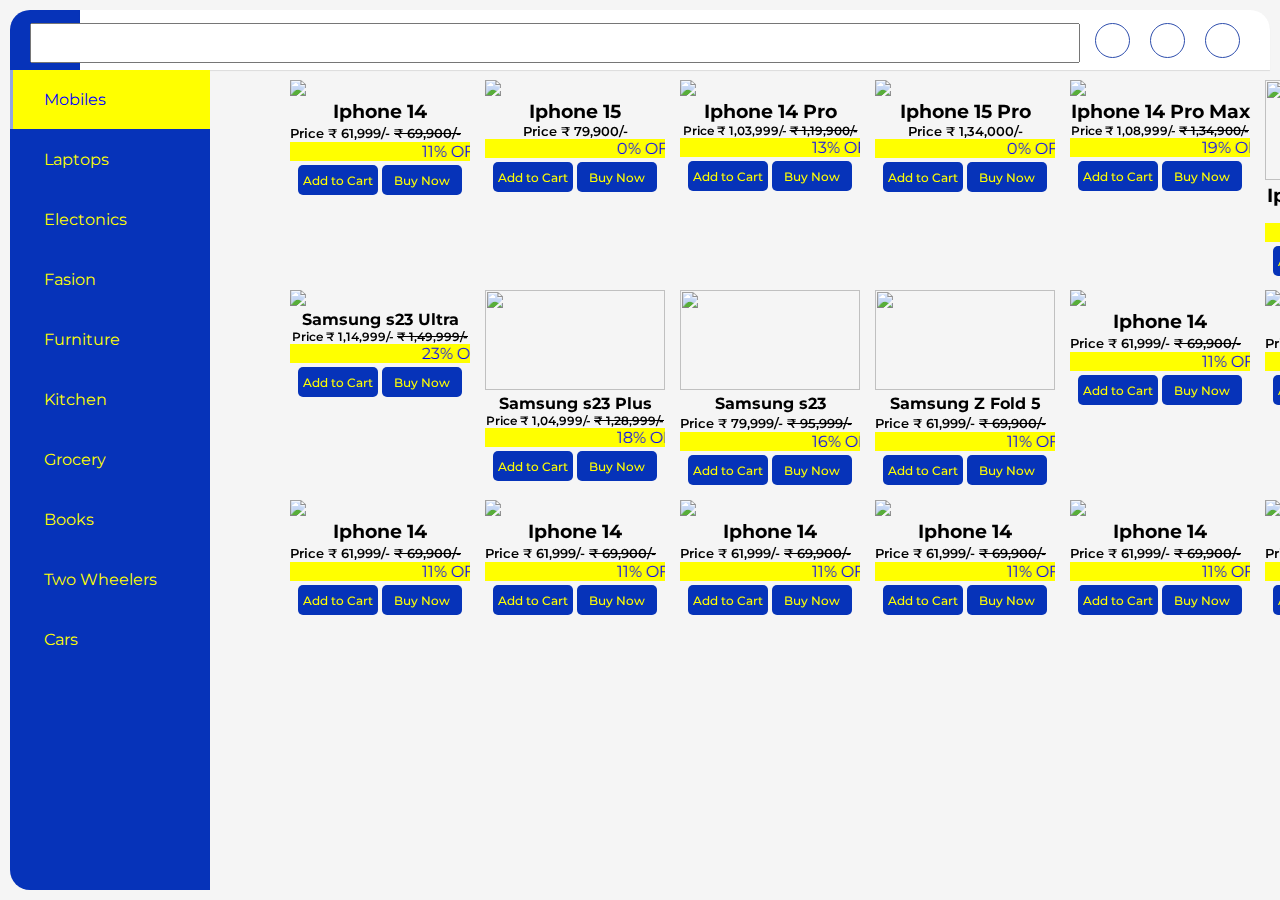
==== index.html @ 70704dff "Add files via upload" ====
<!DOCTYPE html>
<html lang="en">
<head>
    <meta charset="UTF-8">
    <meta name="viewport" content="width=device-width, initial-scale=1.0">
    <title>Shopy | Mobiles</title>
    <link rel="stylesheet" href="./styles.css">
    <script src="https://kit.fontawesome.com/b99e675b6e.js"></script>
    <link rel="stylesheet" href="https://cdnjs.cloudflare.com/ajax/libs/font-awesome/6.4.2/css/all.min.css" integrity="sha512-z3gLpd7yknf1YoNbCzqRKc4qyor8gaKU1qmn+CShxbuBusANI9QpRohGBreCFkKxLhei6S9CQXFEbbKuqLg0DA==" crossorigin="anonymous" referrerpolicy="no-referrer" />
</head>
<body>
    <div class="wrapper">
  
        <div class="top_navbar">
            <div class="hamburger">
                <i class="fa-solid fa-shop fa-2x" style="color: yellow;"></i>
             </div>
          <div class="top_menu">
            <div class="logo">
               <span style="font-size: 38px; margin-left: -16px;">Shopi</span>
            </div>
            <ul>
                <li><form action="" class="search">
                    <input type="text">
                </form></li>
              <li><a href="#">
                
                <i class="fas fa-search"></i>
                </a></li>
                <li><a href="#">
                
                    <i class="fas fa-cart-shopping"></i>
                    </a></li>
              <li><a href="#">
                <i class="fas fa-bell"></i>
                </a></li>
              <li><a href="#">
                <i class="fas fa-user"></i>
                </a></li>
            </ul>
          </div>
        </div>
        
        <div class="sidebar">
            <ul>
                <li><a href="#" class="active">
                    <span class="icon"><i class="fa-solid fa-mobile fa-lg"></i></i></i></span>
                    <span class="title">Mobiles</span>
                    </a></li>
                    <li><a href="./laptop.html" >
                        <span class="icon"><i class="fa-solid fa-laptop fa-lg"></i></i></span>
                        <span class="title">Laptops</span>
                        </a></li>
                        <li><a href="./electonics.html">
                            <span class="icon"><i class="fa-regular fa-lightbulb fa-lg" ></i></i></i></i></span>
                            <span class="title">Electonics</span>
                            </a></li>
              
              
                <li><a href="./fasion.html">
                    <span class="icon"><i class="fa fa-shirt"></i></i></span>
                    <span class="title">Fasion</span>
                    </a></li>
                    
                        
                            <li><a href="./furniture.html">
                                <span class="icon"><i class="fa-solid fa-chair fa-lg"></i></i></i></span>
                                <span class="title">Furniture</span>
                                </a></li>
                                <li><a href="./kitchen.html">
                                    <span class="icon"><i class="fa-solid fa-kitchen-set fa-lg"></i></i></i></span>
                                    <span class="title">Kitchen</span>
                                    </a></li>
                                    <li><a href="./grocery.html">
                                        <span class="icon"><i class="fas fa-leaf fa-lg"></i></span>
                                        <span class="title">Grocery</span>
                                        </a></li>
                                        <li><a href="./books.html">
                                            <span class="icon"><i class="fas fa-book fa-lg"></i></span>
                                            <span class="title">Books</span>
                                            </a></li>
                                            <li><a href="./towwheels.html">
                                                <span class="icon"><i class="fas fa-motorcycle fa-lg"></i></span>
                                                <span class="title">Two Wheelers</span>
                                                </a></li>
                                                <li><a href="./cars.html">
                                                    <span class="icon"><i class="fas fa-car fa-lg"></i></span>
                                                    <span class="title">Cars</span>
                                                    </a></li>
                                                    
          </ul>
        </div>
        <div class="container">
              <div class="item">
                <img src="https://encrypted-tbn0.gstatic.com/images?q=tbn:ANd9GcSqtTIyu3yUyZHZrE1S5YfPYiVc9wmK-VdGQA&usqp=CAU" width="180px">
              <h3 style="text-align: center;">Iphone 14</h3>
              <span class="cards"> Price &#8377; 61,999/- <s>&#8377; 69,900/-</s> </span>
              <marquee style="color: blue; background-color: yellow;">11% OFF</marquee>
              
              <ul><li style="text-align: center;"><button>Add to Cart</button> <button>Buy Now</button></li></ul>
              </div>
              <div class="item">
                <img src="https://store.storeimages.cdn-apple.com/4668/as-images.apple.com/is/iphone-15-model-unselect-gallery-1-202309_FMT_WHH?wid=1200&hei=630&fmt=jpeg&qlt=95&.v=1692810662701" width="180px">
              <h3 style="text-align: center;">Iphone 15</h3>
              <span class="cards"><p style="text-align: center;">Price &#8377; 79,900/- </p> </span>
              <marquee style="color: blue; background-color: yellow;">0% OFF</marquee>
              
              <ul><li style="text-align: center;"><button>Add to Cart</button> <button>Buy Now</button></li></ul>
              </div>

              <div class="item">
                <img src="https://store.storeimages.cdn-apple.com/4668/as-images.apple.com/is/iphone-14-model-unselect-gallery-1-202209_FMT_WHH?wid=1200&hei=630&fmt=jpeg&qlt=95&.v=1660745142376" width="180px">
              <h3 style="text-align: center;">Iphone 14 Pro</h3>
              <span class="cards"><p style="font-size: 12px;"> Price &#8377; 1,03,999/- <s>&#8377; 1,19,900/-</s> </p></span>
              <marquee style="color: blue; background-color: yellow;">13% OFF</marquee>
              
              <ul><li style="text-align: center;"><button>Add to Cart</button> <button>Buy Now</button></li></ul>
              </div>

              <div class="item">
                <img src="https://images.macrumors.com/article-new/2023/09/iphone-15-pro-gray.jpg" width="180px">
              <h3 style="text-align: center;">Iphone 15 Pro</h3>
              <span class="cards"> <p style="text-align: center;">Price &#8377; 1,34,000/- </p></span>
              <marquee style="color: blue; background-color: yellow;">0% OFF</marquee>
              
              <ul><li style="text-align: center;"><button>Add to Cart</button> <button>Buy Now</button></li></ul>
              </div>

              <div class="item">
                <img src="https://360views.3dmodels.org/original/Apple/536_Apple_iPhone_14_Pro_Max_Gold/Apple_iPhone_14_Pro_Max_Gold_360_1080_200-14.jpg" width="180px">
              <h3 style="text-align: center;">Iphone 14 Pro Max</h3>
              <span class="cards"> <p style="font-size: 12px;"> Price &#8377; 1,08,999/- <s>&#8377; 1,34,900/-</s> </p> </span>
              <marquee style="color: blue; background-color: yellow;">19% OFF</marquee>
              
              <ul><li style="text-align: center;"><button>Add to Cart</button> <button>Buy Now</button></li></ul>
              </div>

              <div class="item">
                <img src="https://obs.line-scdn.net/0hihiGgTA1NkdUPiUgi-xJEGxoOjZnWCxOdl0pIHU2byN9EiQUYQhlJCY9a2spDiISdFwqISU-OCJ-CngSOA/w644" width="180px" height="100px">
              <h3 style="text-align: center;">Iphone 15 Pro Max</h3>
              <span class="cards"> <p style="text-align: center;">Price &#8377; 1,59,900/- </p> </span>
              <marquee style="color: blue; background-color: yellow;">0% OFF</marquee>
              
              <ul><li style="text-align: center;"><button>Add to Cart</button> <button>Buy Now</button></li></ul>
              </div>

              
             
        </div>

        <div class="container1">
            <div class="item">
                <img src="https://cdn.mos.cms.futurecdn.net/BjsLFqeLTXH2pssgctgMBL.jpg" width="180px">
              <h3 style="text-align: center; font-size: 16px;">Samsung s23 Ultra</h3>
              <span class="cards"> <p style="font-size: 12px;"> Price &#8377; 1,14,999/- <s>&#8377; 1,49,999/-</s> </p> </span>
              <marquee style="color: blue; background-color: yellow;">23% OFF</marquee>
              
              <ul><li style="text-align: center;"><button>Add to Cart</button> <button>Buy Now</button></li></ul>
              </div>
              <div class="item">
                <img src="https://encrypted-tbn0.gstatic.com/images?q=tbn:ANd9GcR1LPlGVf5wJMCkIxNGDdkO1h67rYGPPCCZCA&usqp=CAU" width="180px" height="100px">
              <h3 style="text-align: center; font-size: 16px;">Samsung s23 Plus</h3>
              <span class="cards" > <p style="font-size: 12px;"> Price &#8377; 1,04,999/- <s>&#8377; 1,28,999/-</s> </p> </span>
              <marquee style="color: blue; background-color: yellow;">18% OFF</marquee>
              
              <ul><li style="text-align: center;"><button>Add to Cart</button> <button>Buy Now</button></li></ul>
              </div>

              <div class="item">
                <img src="https://www.91-cdn.com/hub/wp-content/uploads/2023/09/Samsung-Galaxy-S23-FE-5-1.jpg" width="180px" height="100px">
              <h3 style="text-align: center; font-size: 16px;" >Samsung s23</h3>
              <span class="cards"> Price &#8377; 79,999/- <s>&#8377; 95,999/-</s> </span>
              <marquee style="color: blue; background-color: yellow;">16% OFF</marquee>
              
              <ul><li style="text-align: center;"><button>Add to Cart</button> <button>Buy Now</button></li></ul>
              </div>

              <div class="item">
                <img src="https://images.samsung.com/in/smartphones/galaxy-z-fold5/images/galaxy-z-fold5-highlights-multitasking-mo.jpg?imbypass=true" width="180px" height="100px">
              <h3 style="text-align: center; font-size: 16px;">Samsung Z Fold 5</h3>
              <span class="cards"> Price &#8377; 61,999/- <s>&#8377; 69,900/-</s> </span>
              <marquee style="color: blue; background-color: yellow;">11% OFF</marquee>
              
              <ul><li style="text-align: center;"><button>Add to Cart</button> <button>Buy Now</button></li></ul>
              </div>

              <div class="item">
                <img src="https://encrypted-tbn0.gstatic.com/images?q=tbn:ANd9GcSqtTIyu3yUyZHZrE1S5YfPYiVc9wmK-VdGQA&usqp=CAU" width="180px">
              <h3 style="text-align: center;">Iphone 14</h3>
              <span class="cards"> Price &#8377; 61,999/- <s>&#8377; 69,900/-</s> </span>
              <marquee style="color: blue; background-color: yellow;">11% OFF</marquee>
              
              <ul><li style="text-align: center;"><button>Add to Cart</button> <button>Buy Now</button></li></ul>
              </div>

              <div class="item">
                <img src="https://encrypted-tbn0.gstatic.com/images?q=tbn:ANd9GcSqtTIyu3yUyZHZrE1S5YfPYiVc9wmK-VdGQA&usqp=CAU" width="180px">
              <h3 style="text-align: center;">Iphone 14</h3>
              <span class="cards"> Price &#8377; 61,999/- <s>&#8377; 69,900/-</s> </span>
              <marquee style="color: blue; background-color: yellow;">11% OFF</marquee>
              
              <ul><li style="text-align: center;"><button>Add to Cart</button> <button>Buy Now</button></li></ul>
              </div>

        </div>

        <div class="container2">
            <div class="item">
                <img src="https://encrypted-tbn0.gstatic.com/images?q=tbn:ANd9GcSqtTIyu3yUyZHZrE1S5YfPYiVc9wmK-VdGQA&usqp=CAU" width="180px">
              <h3 style="text-align: center;">Iphone 14</h3>
              <span class="cards"> Price &#8377; 61,999/- <s>&#8377; 69,900/-</s> </span>
              <marquee style="color: blue; background-color: yellow;">11% OFF</marquee>
              
              <ul><li style="text-align: center;"><button>Add to Cart</button> <button>Buy Now</button></li></ul>
              </div>
              <div class="item">
                <img src="https://encrypted-tbn0.gstatic.com/images?q=tbn:ANd9GcSqtTIyu3yUyZHZrE1S5YfPYiVc9wmK-VdGQA&usqp=CAU" width="180px">
              <h3 style="text-align: center;">Iphone 14</h3>
              <span class="cards"> Price &#8377; 61,999/- <s>&#8377; 69,900/-</s> </span>
              <marquee style="color: blue; background-color: yellow;">11% OFF</marquee>
              
              <ul><li style="text-align: center;"><button>Add to Cart</button> <button>Buy Now</button></li></ul>
              </div>
              <div class="item">
                <img src="https://encrypted-tbn0.gstatic.com/images?q=tbn:ANd9GcSqtTIyu3yUyZHZrE1S5YfPYiVc9wmK-VdGQA&usqp=CAU" width="180px">
              <h3 style="text-align: center;">Iphone 14</h3>
              <span class="cards"> Price &#8377; 61,999/- <s>&#8377; 69,900/-</s> </span>
              <marquee style="color: blue; background-color: yellow;">11% OFF</marquee>
              
              <ul><li style="text-align: center;"><button>Add to Cart</button> <button>Buy Now</button></li></ul>
              </div>
              <div class="item">
                <img src="https://encrypted-tbn0.gstatic.com/images?q=tbn:ANd9GcSqtTIyu3yUyZHZrE1S5YfPYiVc9wmK-VdGQA&usqp=CAU" width="180px">
              <h3 style="text-align: center;">Iphone 14</h3>
              <span class="cards"> Price &#8377; 61,999/- <s>&#8377; 69,900/-</s> </span>
              <marquee style="color: blue; background-color: yellow;">11% OFF</marquee>
              
              <ul><li style="text-align: center;"><button>Add to Cart</button> <button>Buy Now</button></li></ul>
              </div>
              <div class="item">
                <img src="https://encrypted-tbn0.gstatic.com/images?q=tbn:ANd9GcSqtTIyu3yUyZHZrE1S5YfPYiVc9wmK-VdGQA&usqp=CAU" width="180px">
              <h3 style="text-align: center;">Iphone 14</h3>
              <span class="cards"> Price &#8377; 61,999/- <s>&#8377; 69,900/-</s> </span>
              <marquee style="color: blue; background-color: yellow;">11% OFF</marquee>
              
              <ul><li style="text-align: center;"><button>Add to Cart</button> <button>Buy Now</button></li></ul>
              </div>
              <div class="item">
                <img src="https://encrypted-tbn0.gstatic.com/images?q=tbn:ANd9GcSqtTIyu3yUyZHZrE1S5YfPYiVc9wmK-VdGQA&usqp=CAU" width="180px">
              <h3 style="text-align: center;">Iphone 14</h3>
              <span class="cards"> Price &#8377; 61,999/- <s>&#8377; 69,900/-</s> </span>
              <marquee style="color: blue; background-color: yellow;">11% OFF</marquee>
              
              <ul><li style="text-align: center;"><button>Add to Cart</button> <button>Buy Now</button></li></ul>
              </div>
        </div>

        
</body>
</html>
---- styles.css ----
@import url('https://fonts.googleapis.com/css?family=Montserrat:400,600,700&display=swap');

*{
  margin: 0;
  padding: 0;
  list-style: none;
  
  box-sizing: border-box;
  font-family: 'Montserrat', sans-serif;
}

body{
  background: whitesmoke;
}

.wrapper{
  margin: 10px;
}

.wrapper .top_navbar{
  width: calc(100% - 20px);
  height: 60px;
  display: flex;
  position: fixed;
  top: 10px;
}

.wrapper .top_navbar .hamburger{
  width: 70px;
  height: 100%;
  background: #0633b9;
  padding: 15px 17px;
  border-top-left-radius: 20px;
  cursor: pointer;
}

.wrapper .top_navbar .hamburger div{
  width: 35px;
  height: 4px;
  background: #92a6e2;
  margin: 5px 0;
  border-radius: 5px;
}

.wrapper .top_navbar .top_menu{
  width: calc(100% - 70px);
  height: 100%;
  background: #fff;
  border-top-right-radius: 20px;
  display: flex;
  justify-content: space-between;
  align-items: center;
  padding: 0 20px;
  box-shadow: 0 1px 1px rgba(0,0,0,0.1);
  direction: row;
  display: flex;
  
}

.wrapper .top_navbar .top_menu .logo{
  color: #0633b9;
  font-size: 20px;
  font-weight: 700;
  letter-spacing: 3px;
}

.wrapper .top_navbar .top_menu ul{
  display: flex;
}

.wrapper .top_navbar .top_menu ul li a{
  display: block;
  margin: 0 10px;
  width: 35px;
  height: 35px;
  line-height: 35px;
  text-align: center;
  border: 1px solid #2e4ead;
  border-radius: 50%;
  color: #0633b9;
}

.wrapper .top_navbar .top_menu ul li a:hover{
  background: #0633b9;
  color: yellow;
}

.wrapper .top_navbar .top_menu ul li a:hover i{
  color: rgb(244, 244, 0);
}

.wrapper .sidebar{
  position: fixed;
  top: 70px;
  left: 10px;
  background: #0633b9;
  width: 200px;
  height: calc(100% - 80px);
  border-bottom-left-radius: 20px;
  transition: all 0.3s ease;
 
}

.wrapper .sidebar ul li a{
    display: block;
    padding: 20px;
    color: #fff;
    position: relative;
    margin-bottom: 1px;
    color: yellow;
    white-space: nowrap;
    text-decoration: none;
}

.wrapper .sidebar ul li a:before{
  content: "";
  position: absolute;
  top: 0;
  left: 0;
  width: 3px;
  height: 100%;
  background: #92a6e2;
  display: none;
  
}

.wrapper .sidebar ul li a span.icon{
  margin-right: 10px;
  display: inline-block;
}

.wrapper .sidebar ul li a span.title{
  display: inline-block;
}

.wrapper .sidebar ul li a:hover,
.wrapper .sidebar ul li a.active{
  background: yellow;
  color: blue;
}

.wrapper .sidebar ul li a:hover:before,
.wrapper .sidebar ul li a.active:before{
  display: block;
}

.container{
margin-left: 280px;
margin-top: 70px;
display: flex;
gap: 15px;
position: fixed;

}
.item{
    width: 180px;
   
    
}

.container1{
    margin-left: 280px;
    margin-top: 280px;
    display: flex;
    position: fixed;
    gap: 15px;
    justify-content: center;
    direction: row;
    
}

.container2{
    margin-left: 280px;
    margin-top: 490px;
    display: flex;
    position: fixed;
    gap: 15px;
    justify-content: center;
    direction: row;
    
}


button{
    background-color:#0633b9;
    color: yellow;
    border: none;
    width: 80px;
    height: 30px;
    font-size: 12px;
    font-weight: 500;
    border-radius: 5px;
}
button:hover{
    background-color: yellow;
    color: #0633b9;
}

.search{
    margin-left: -1000px;
    position: fixed;
    
}
input{
    width: 1050px;
    height: 40px;
    font-size: 20px;
    position: fixed;
    
}
input:hover{
    border-color: rgb(23, 23, 214);
    
}
.cards {
    font-size: 12px;
    text-align: center;
   font-size: 13px;
   font-weight: 600;
}


.container-laptop{
    margin-left: 280px;
    margin-top: 90px;
    display: flex;
    gap: 15px;
    position: fixed;
    justify-content: center;
    align-items: center;
    
    }
    .items{
        width: 280px;
        height: 200px;
       justify-content: center;
       align-items: center;       
       position: relative; 
    }
    .container1-laptop{
        margin-left: 280px;
        margin-top: 400px;
        display: flex;
        gap: 15px;
        position: fixed;
        justify-content: center;
        align-items: center;
    }
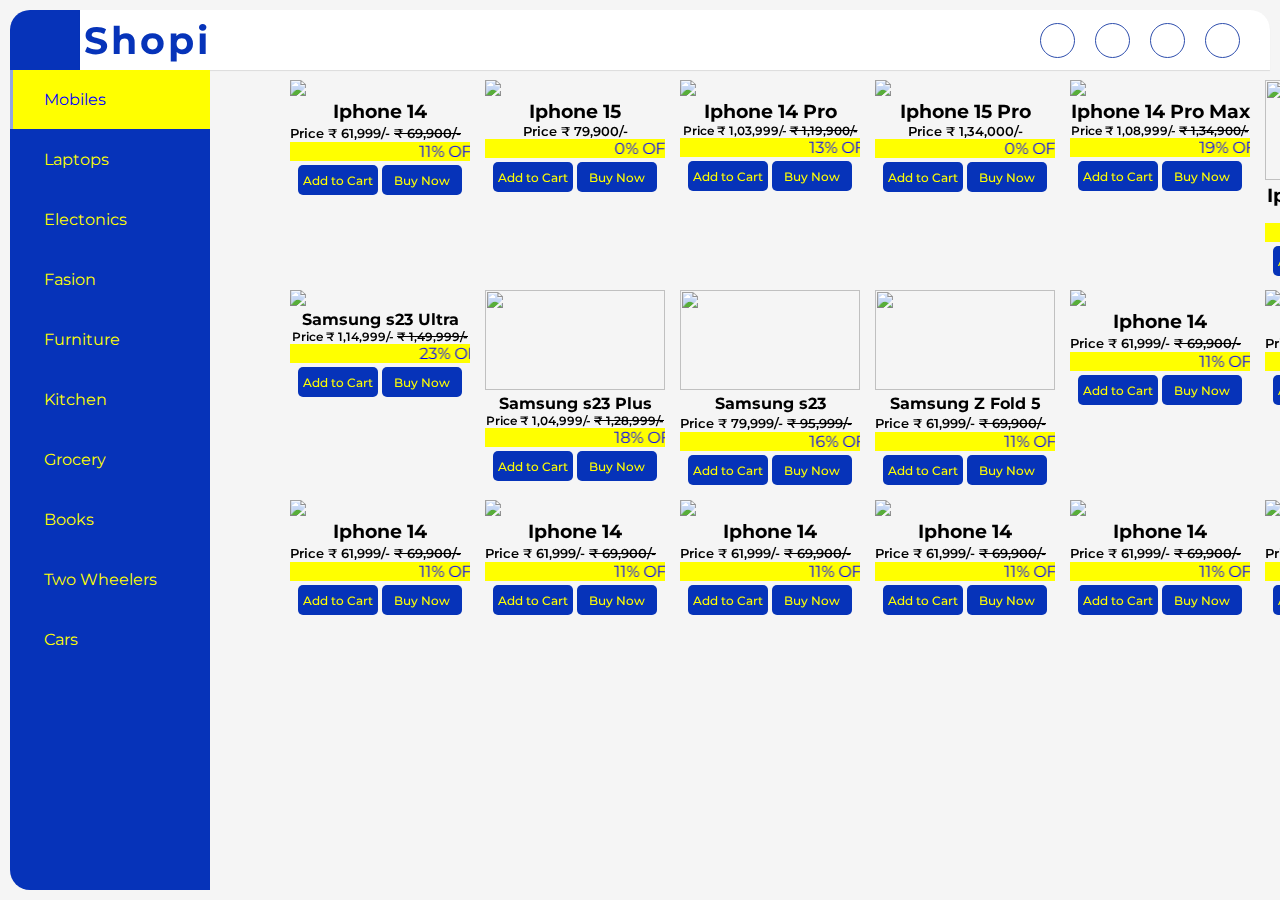
==== commit 3b5a68bd: "index.html" ====
--- a/index.html
+++ b/index.html
@@ -20,9 +20,7 @@
                <span style="font-size: 38px; margin-left: -16px;">Shopi</span>
             </div>
             <ul>
-                <li><form action="" class="search">
-                    <input type="text">
-                </form></li>
+                
               <li><a href="#">
                 
                 <i class="fas fa-search"></i>
@@ -257,4 +255,4 @@
 
         
 </body>
-</html>+</html>
